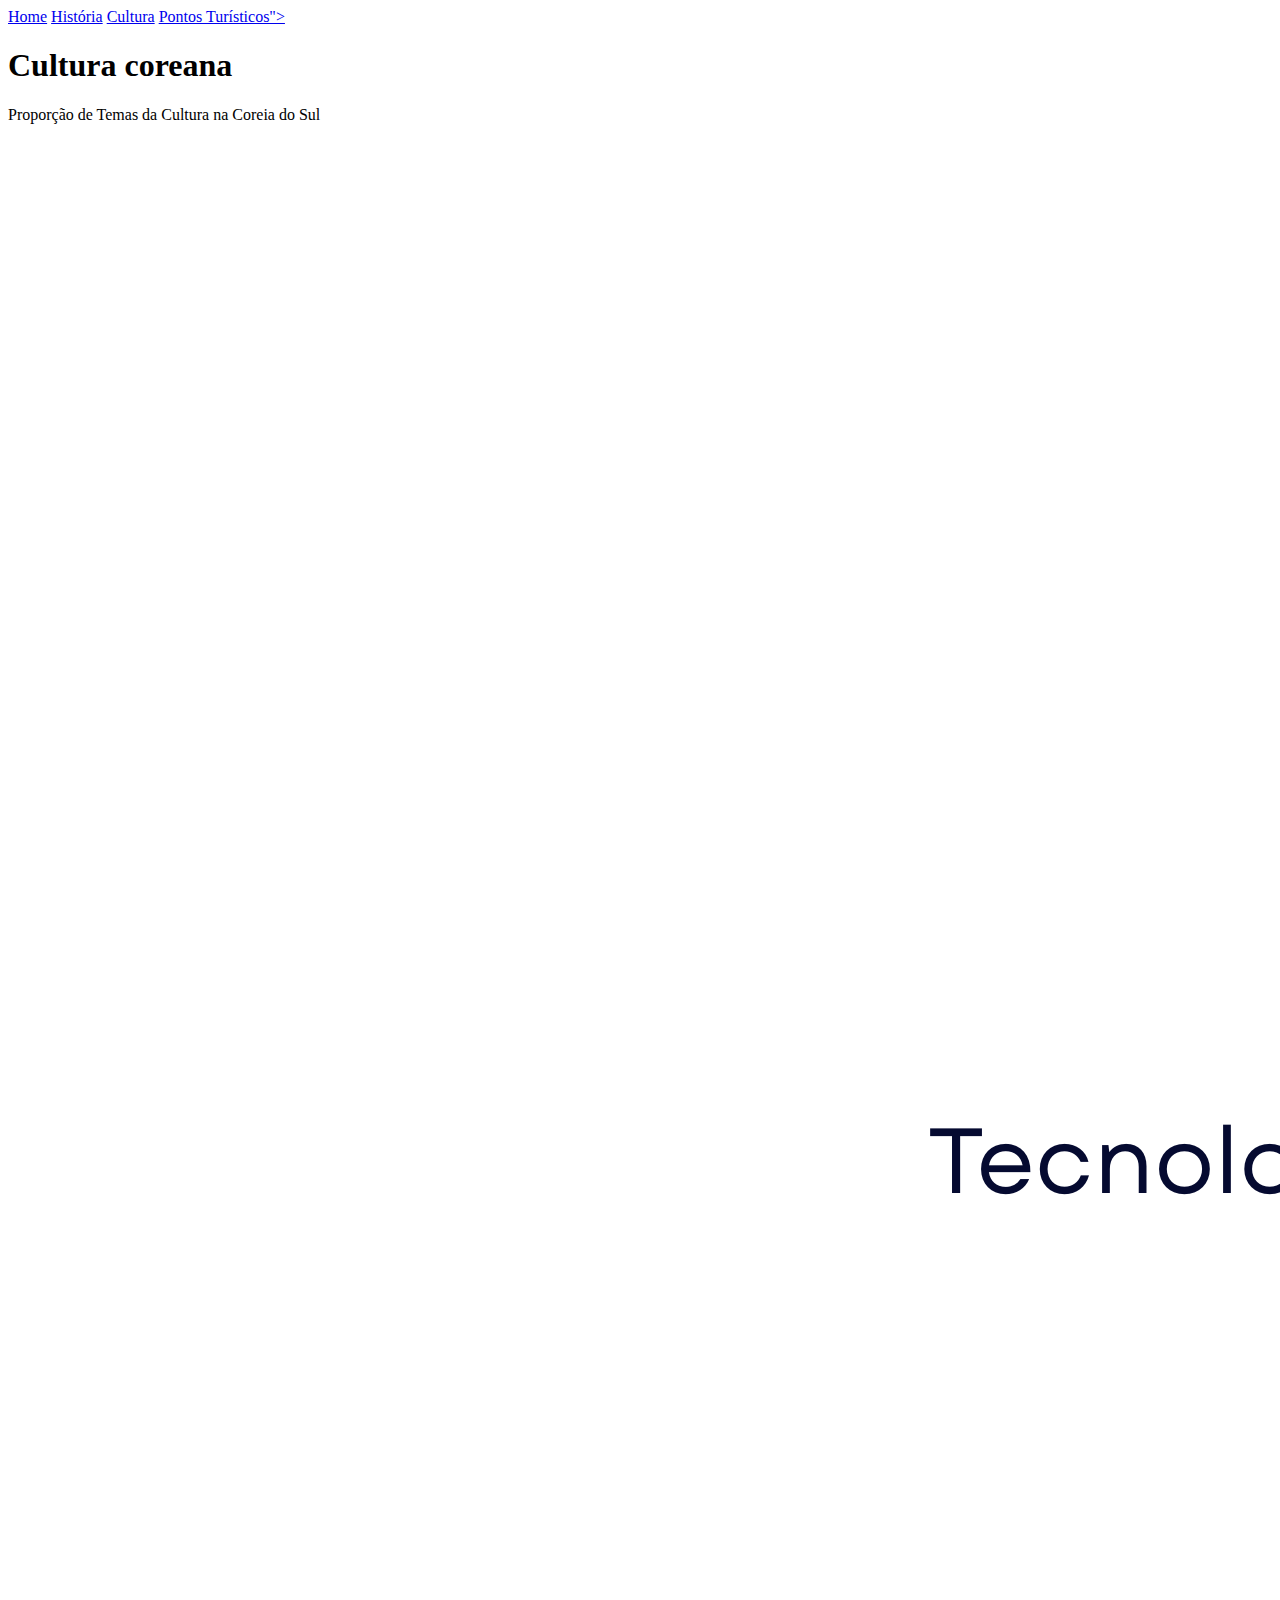
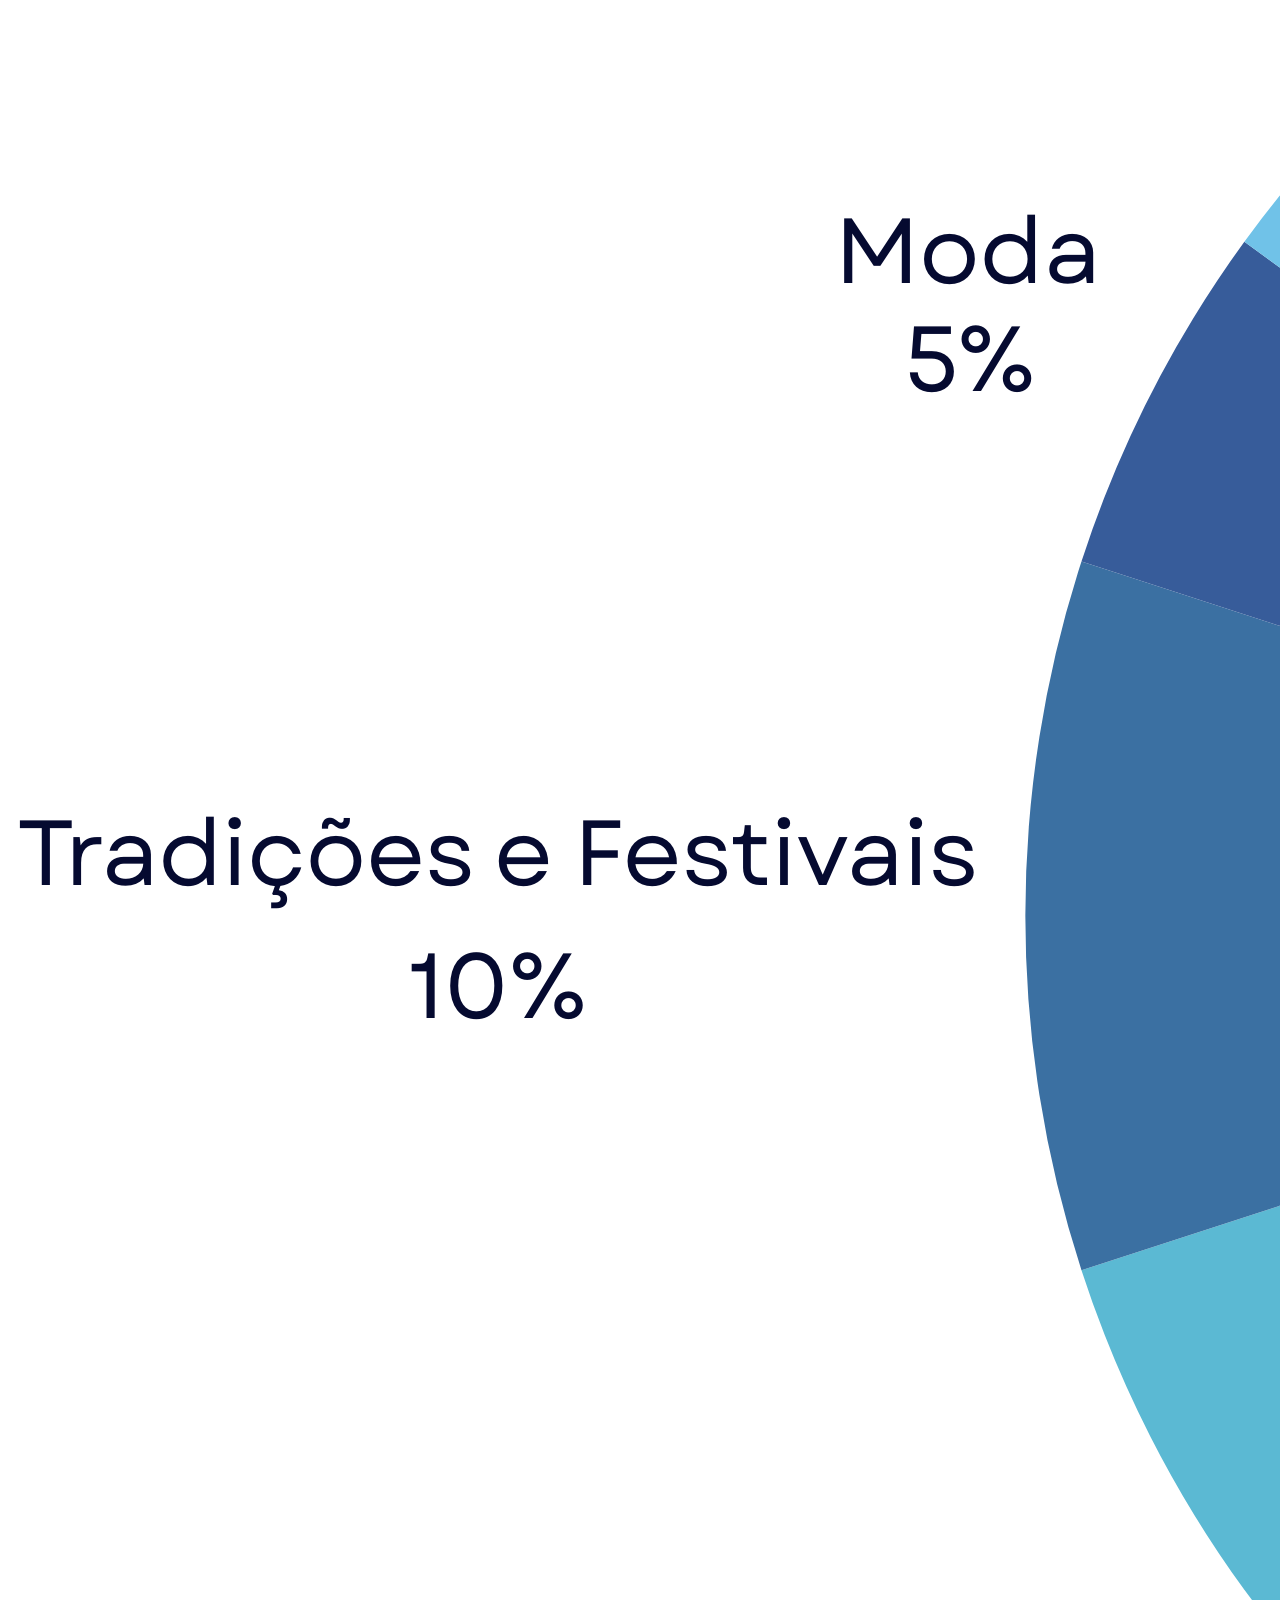
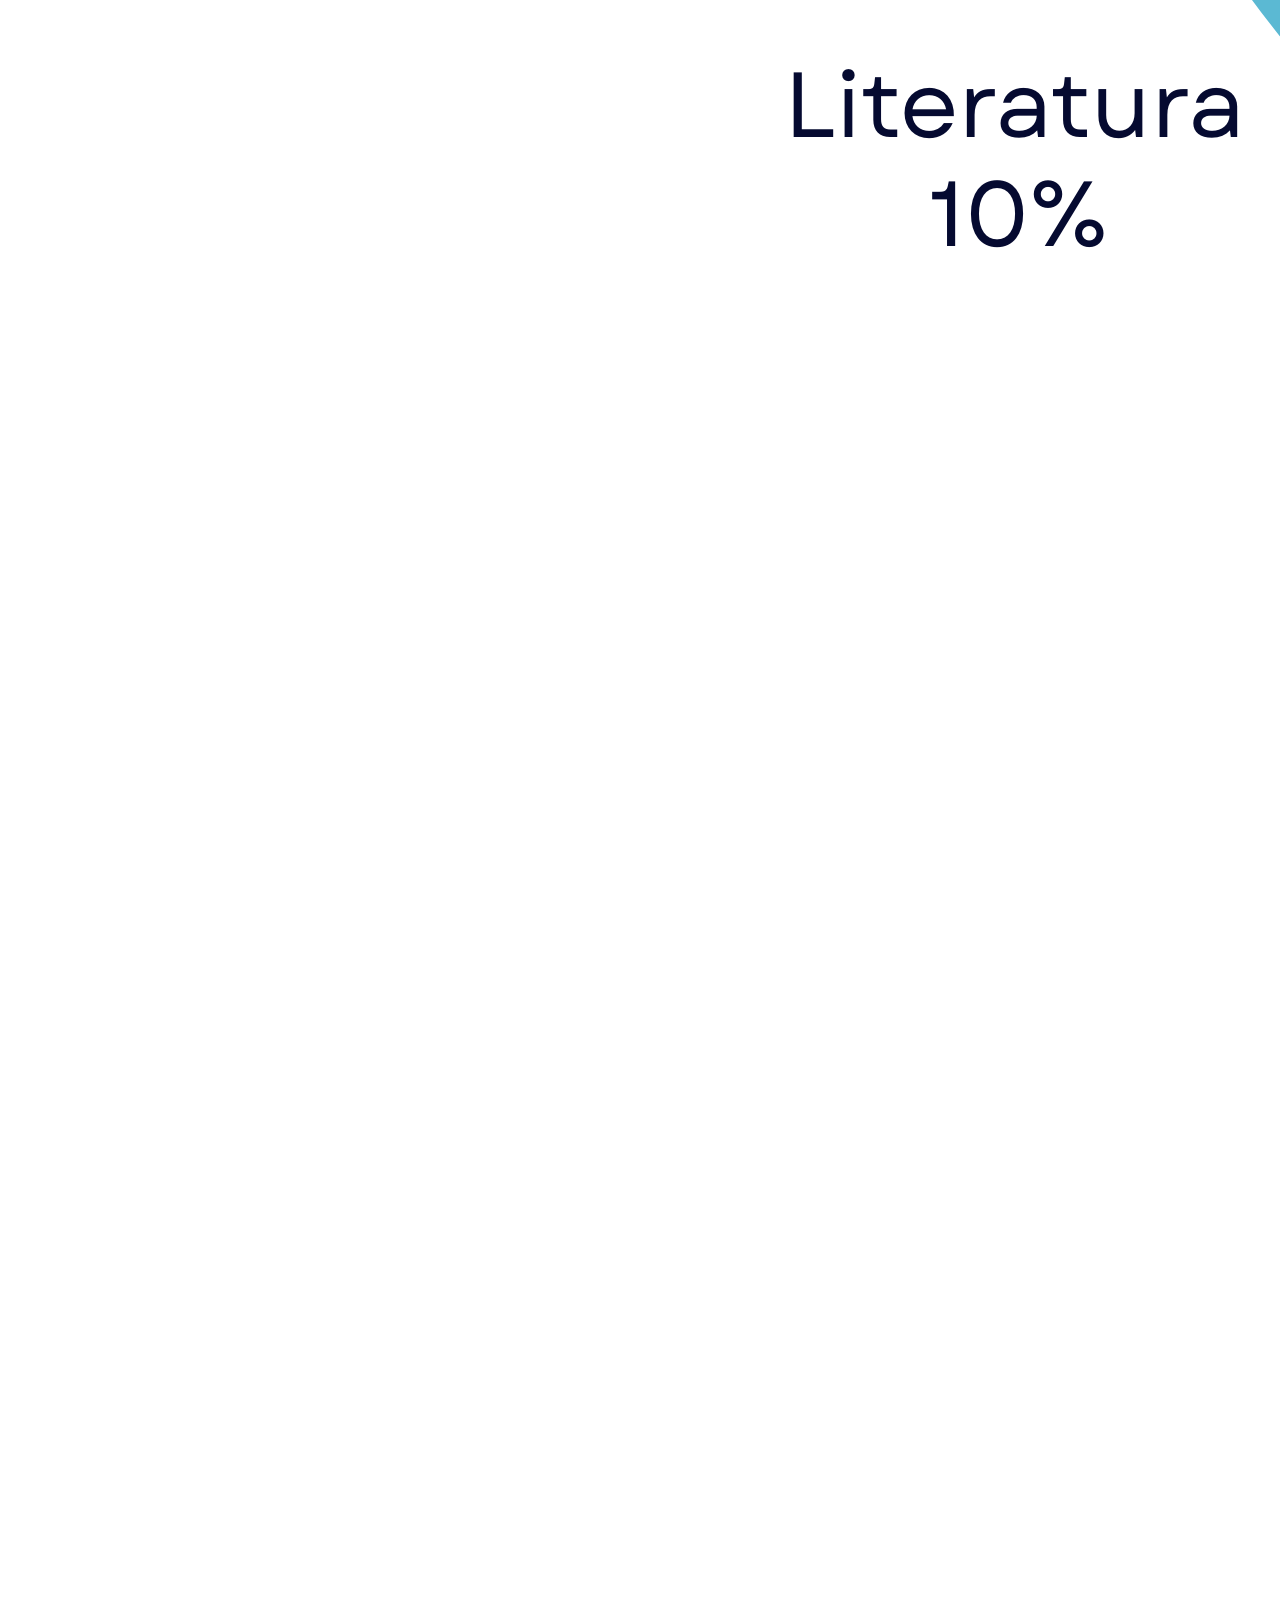
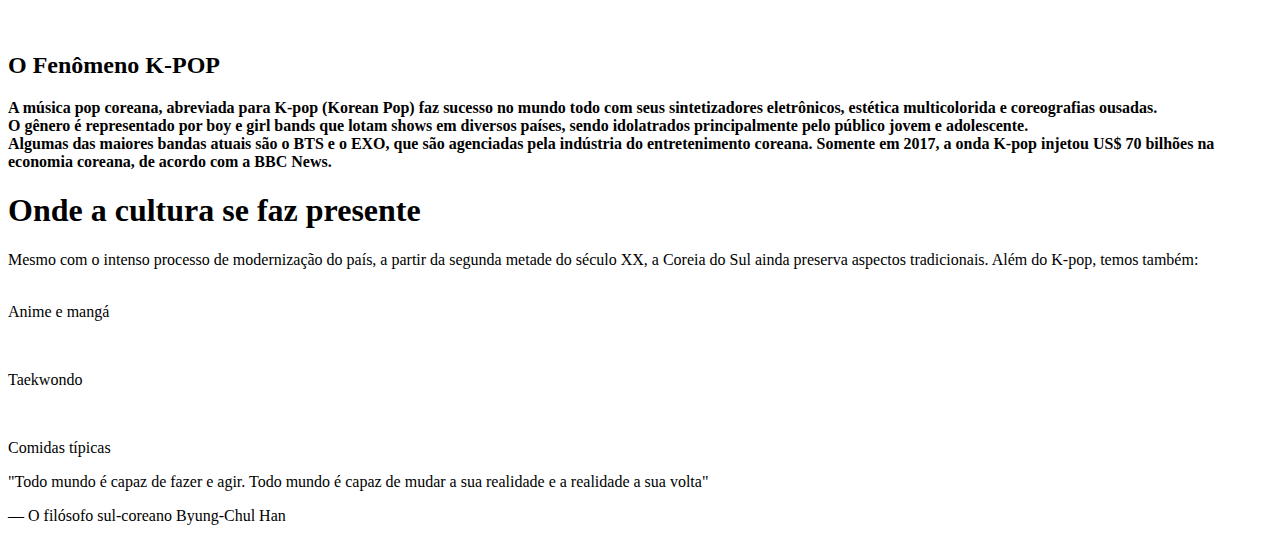
==== pages/cultura.html @ 7720d9f4 "termino da 3 pag de vdd" ====
<!DOCTYPE html>
<html lang="pt-br">
<head>
    <meta charset="UTF-8">
    <meta name="viewport" content="width=device-width, initial-scale=1.0">
    <title>Cultura</title>
</head>
<body>
    <header>
        <div class="menu">
            
            <a href="../index.html">Home</a>
            <a href="./pages/historia.html">História</a>
            <a href="./pages/cultura.html">Cultura</a>
            <a href="./pages/pt.html">Pontos Turísticos"></a>
        </div>
    </header>
        <div class="p3">
            <h1>Cultura coreana</h1>
        </div>
        <div class="p3.2">
            <div class="texto">
                <p>Proporção de Temas da Cultura na Coreia do Sul</p>
            </div>
            <img src="../imgs/grafico.png" alt="grafico">
        </div>
        <div class="3">
            <h2>O Fenômeno K-POP</h2>
            <div>
            <div class="t1">
                <strong>A música pop coreana, abreviada para K-pop (Korean Pop) faz sucesso no mundo todo com seus sintetizadores eletrônicos, estética multicolorida e coreografias ousadas.</strong>
            </div>
            <div class="t2">
            <strong>O gênero é representado por boy e girl bands que lotam shows em diversos países, sendo idolatrados principalmente pelo público jovem e adolescente.</strong>
             </div>
             <div class="t3">
                <strong>Algumas das maiores bandas atuais são o BTS e o EXO, que são agenciadas pela indústria do entretenimento coreana. Somente em 2017, a onda K-pop injetou US$ 70 bilhões na economia coreana, de acordo com a BBC News.</strong>
             </div>
            </div>
            <div class="p3 3">
                <div class="h1">
                    <h1>Onde a cultura se faz presente</h1>
                    Mesmo com o intenso processo de modernização do país, a partir da segunda metade do século XX, a Coreia do Sul ainda preserva aspectos tradicionais. Além do K-pop, temos também:
                </div>
                <div class="imgs">
                    <div class="img1">
                        <img src="../imgs/im1-p3.png" alt="">
                        <p>Anime e mangá</p>
                    </div>
                    <div class="img2">
                        <img src="../imgs/img2-p3.png" alt="">
                        <p>Taekwondo</p>
                    </div>
                    <div class="img3">
                        <img src="../imgs/img3-pt3.png" alt="">
                        <p>Comidas típicas</p>
                    </div>
                </div>
                <div>
                <p>"Todo mundo é capaz de fazer e agir. Todo mundo é capaz de mudar a sua realidade e a realidade a sua volta"</p>
                <span>— O filósofo sul-coreano Byung-Chul Han</span>
                </div>
            </div>
        </div>
</body>
</html>
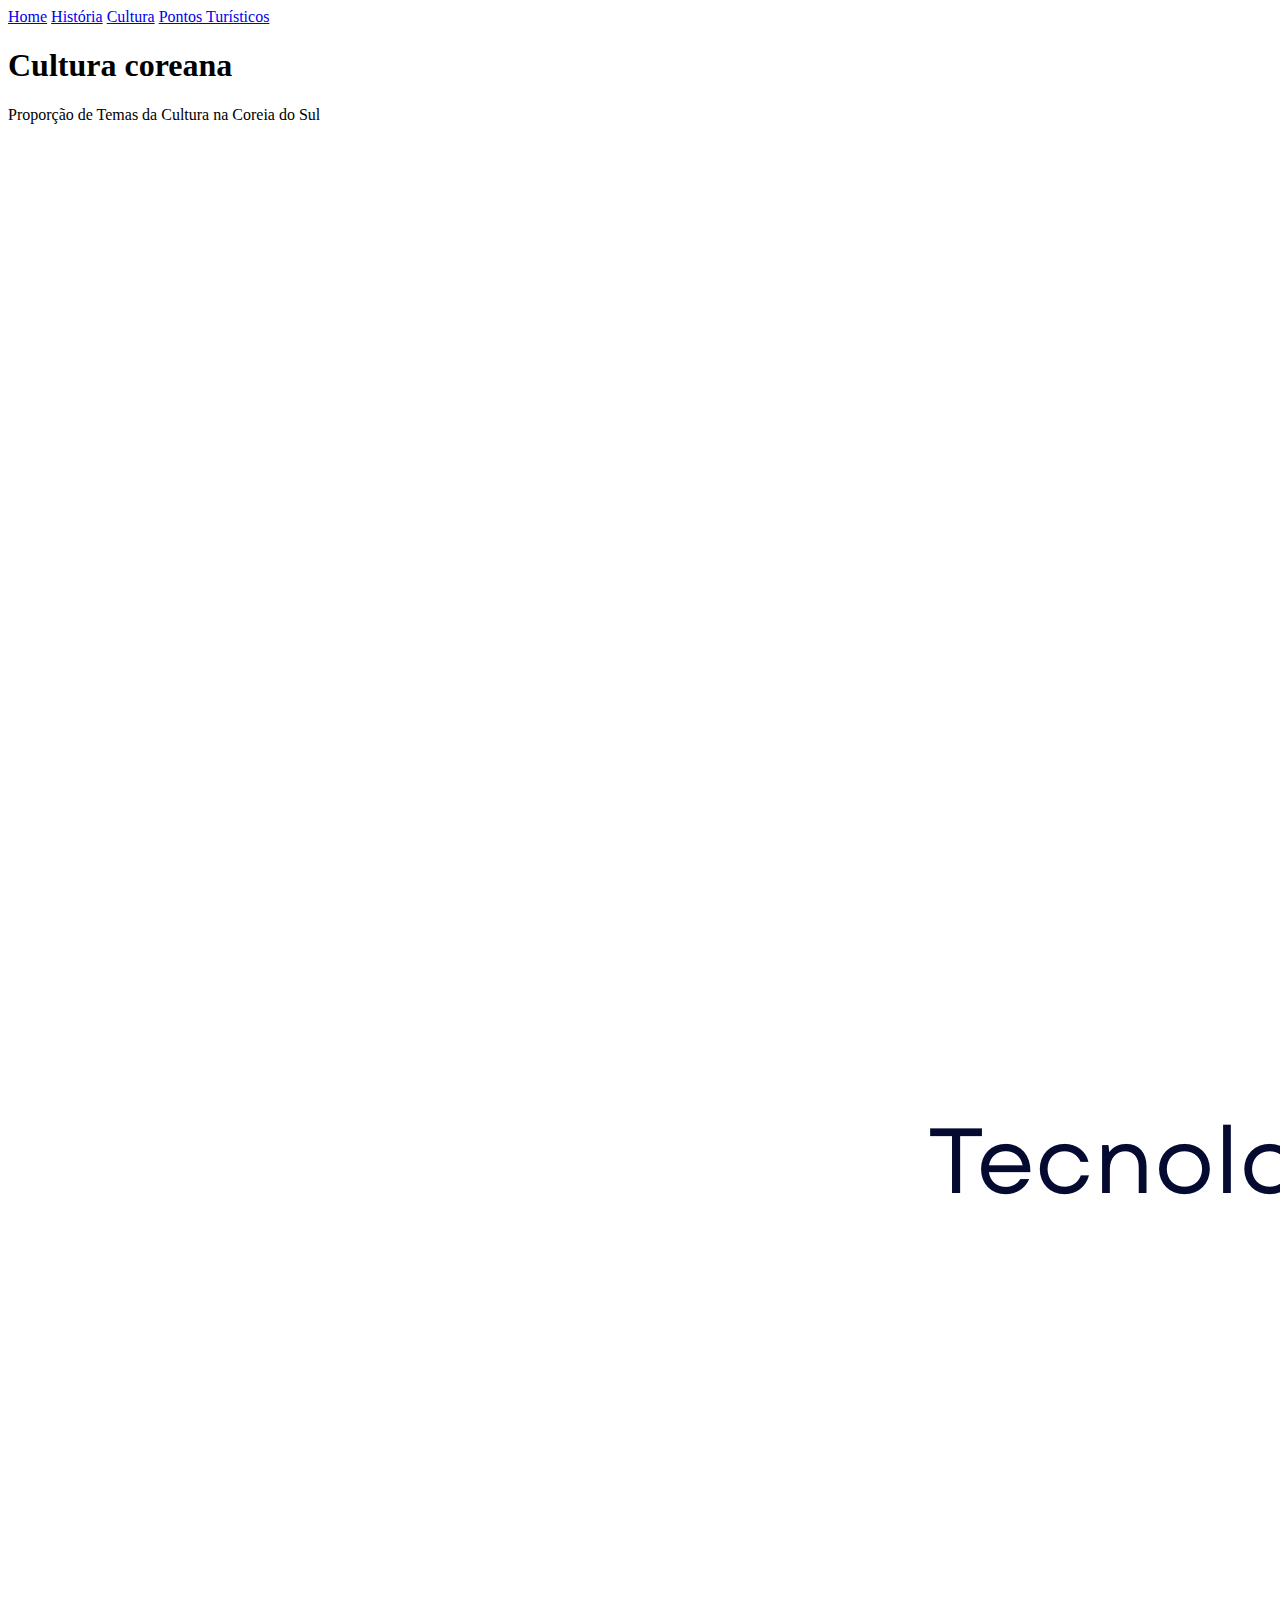
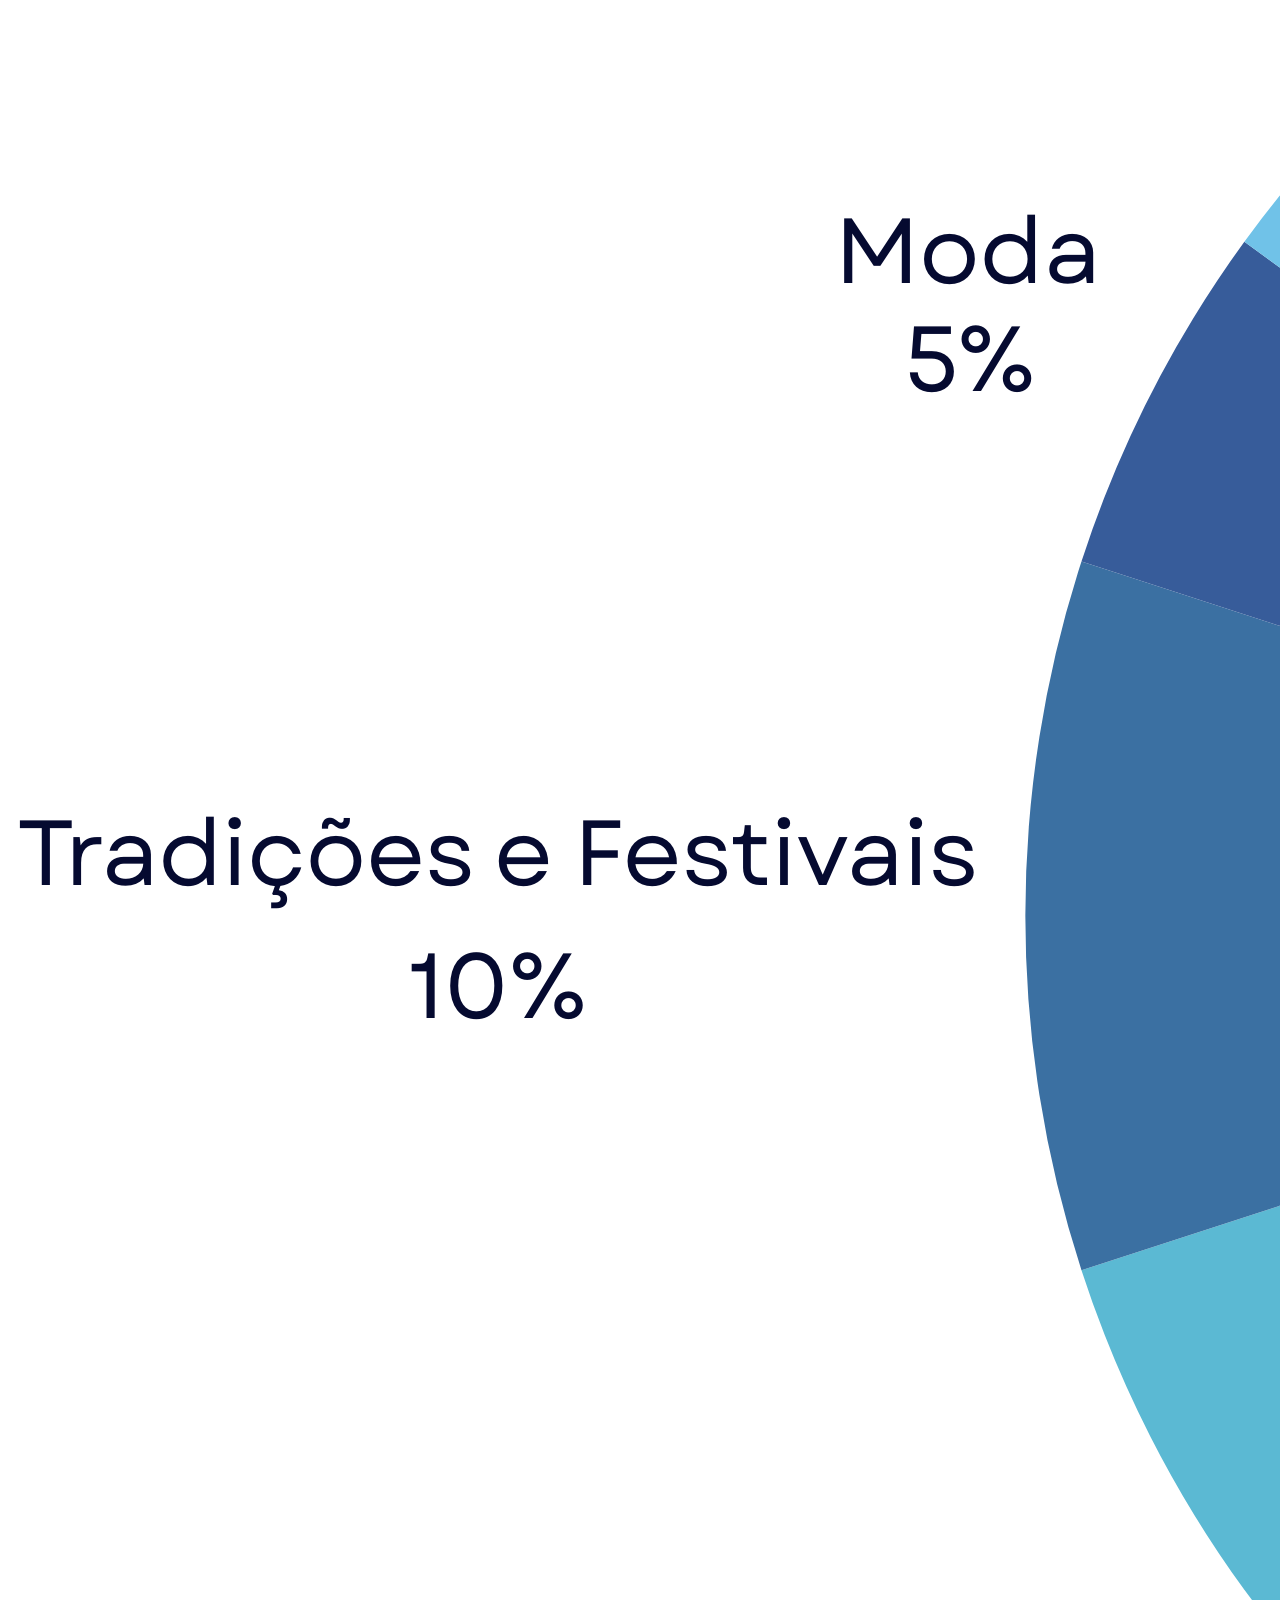
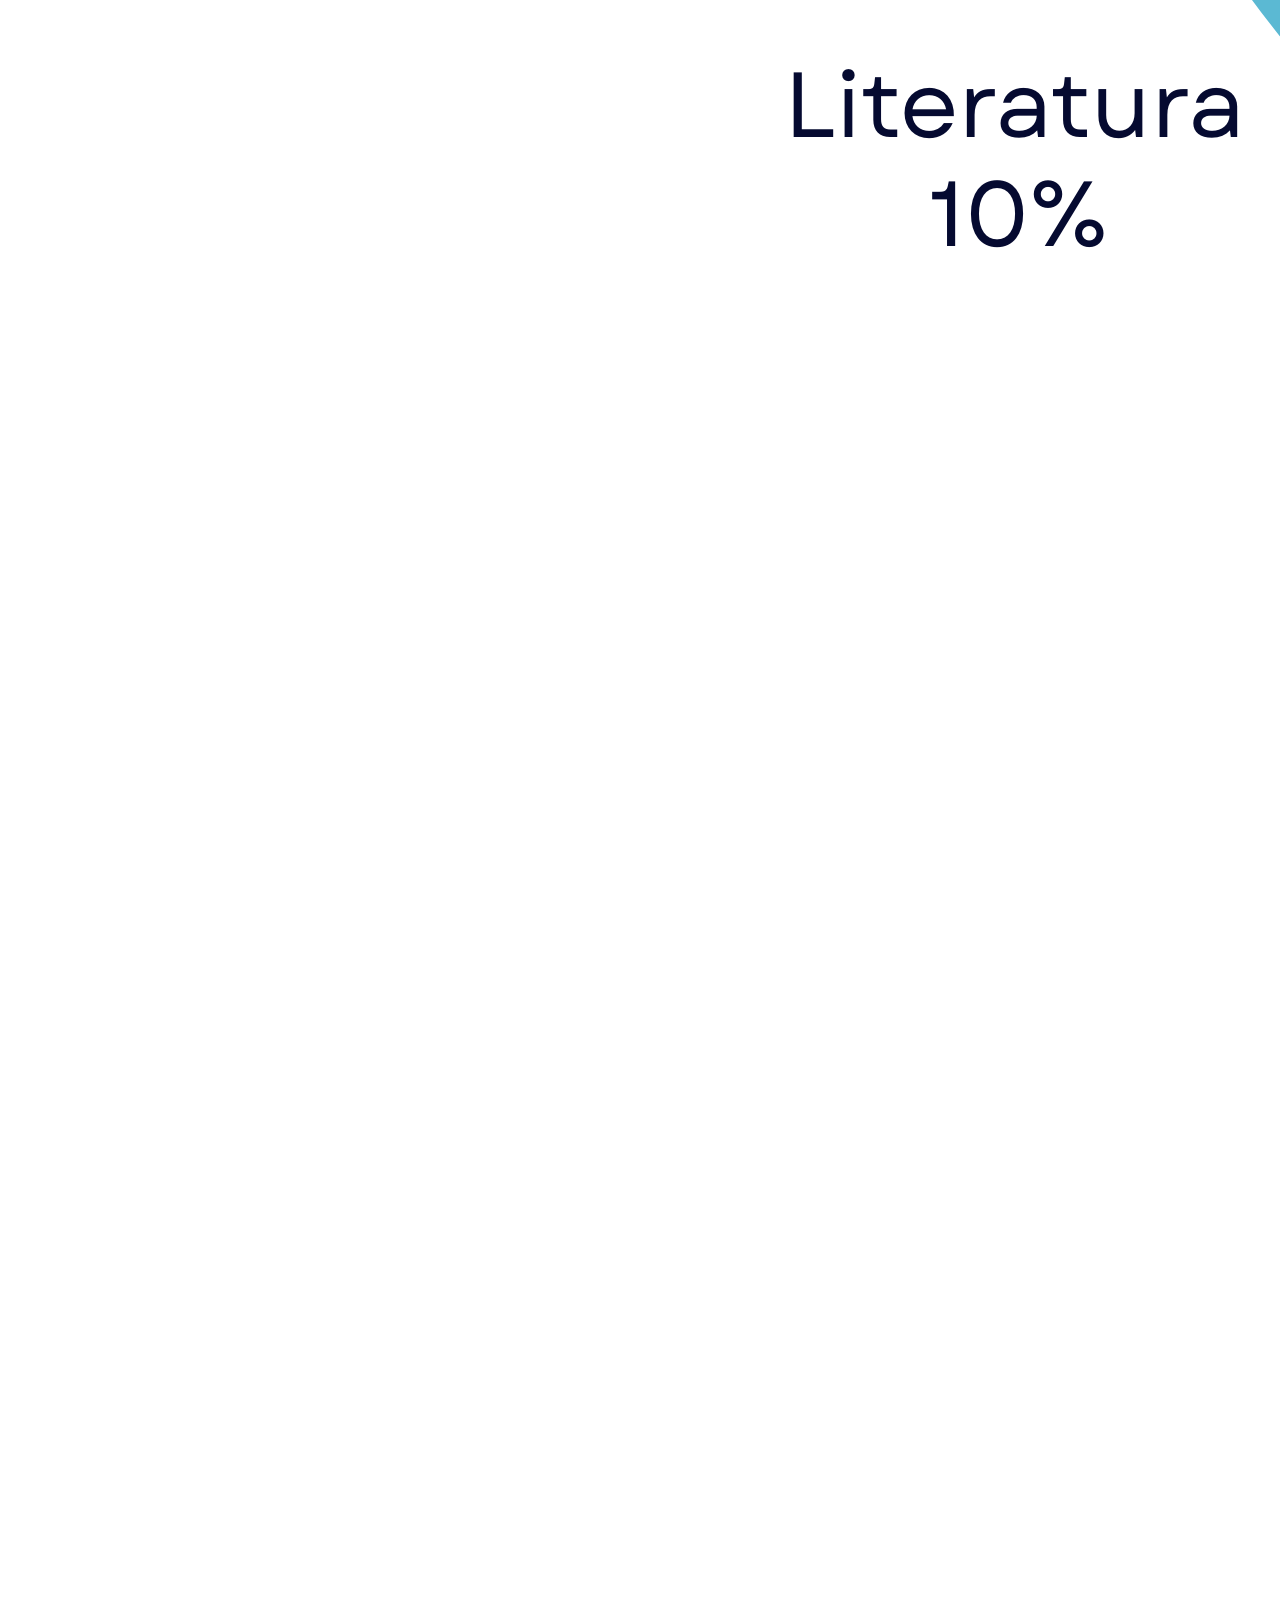
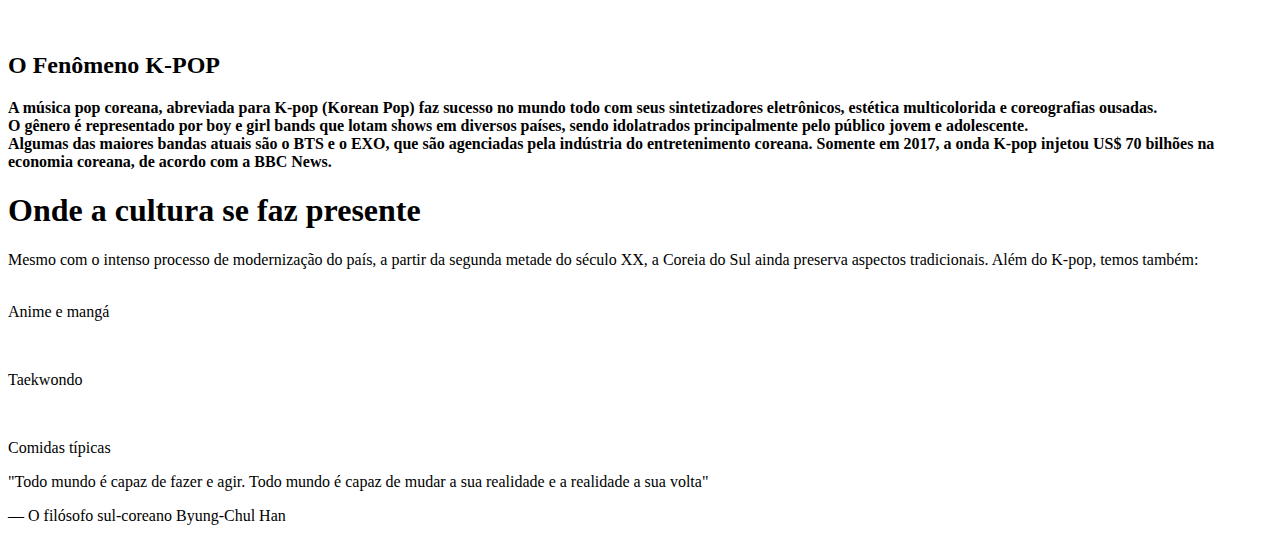
==== commit b40f5dea: "terminei o html" ====
--- a/pages/cultura.html
+++ b/pages/cultura.html
@@ -8,11 +8,10 @@
 <body>
     <header>
         <div class="menu">
-            
             <a href="../index.html">Home</a>
-            <a href="./pages/historia.html">História</a>
-            <a href="./pages/cultura.html">Cultura</a>
-            <a href="./pages/pt.html">Pontos Turísticos"></a>
+            <a href="./historia.html">História</a>
+            <a href="./cultura.html">Cultura</a>
+            <a href="./pt.html">Pontos Turísticos</a>
         </div>
     </header>
         <div class="p3">
@@ -24,7 +23,7 @@
             </div>
             <img src="../imgs/grafico.png" alt="grafico">
         </div>
-        <div class="3">
+        <div class="p3">
             <h2>O Fenômeno K-POP</h2>
             <div>
             <div class="t1">
@@ -37,7 +36,7 @@
                 <strong>Algumas das maiores bandas atuais são o BTS e o EXO, que são agenciadas pela indústria do entretenimento coreana. Somente em 2017, a onda K-pop injetou US$ 70 bilhões na economia coreana, de acordo com a BBC News.</strong>
              </div>
             </div>
-            <div class="p3 3">
+            <div class="p3.4">
                 <div class="h1">
                     <h1>Onde a cultura se faz presente</h1>
                     Mesmo com o intenso processo de modernização do país, a partir da segunda metade do século XX, a Coreia do Sul ainda preserva aspectos tradicionais. Além do K-pop, temos também:
@@ -56,7 +55,7 @@
                         <p>Comidas típicas</p>
                     </div>
                 </div>
-                <div>
+                <div class="p3.5">
                 <p>"Todo mundo é capaz de fazer e agir. Todo mundo é capaz de mudar a sua realidade e a realidade a sua volta"</p>
                 <span>— O filósofo sul-coreano Byung-Chul Han</span>
                 </div>
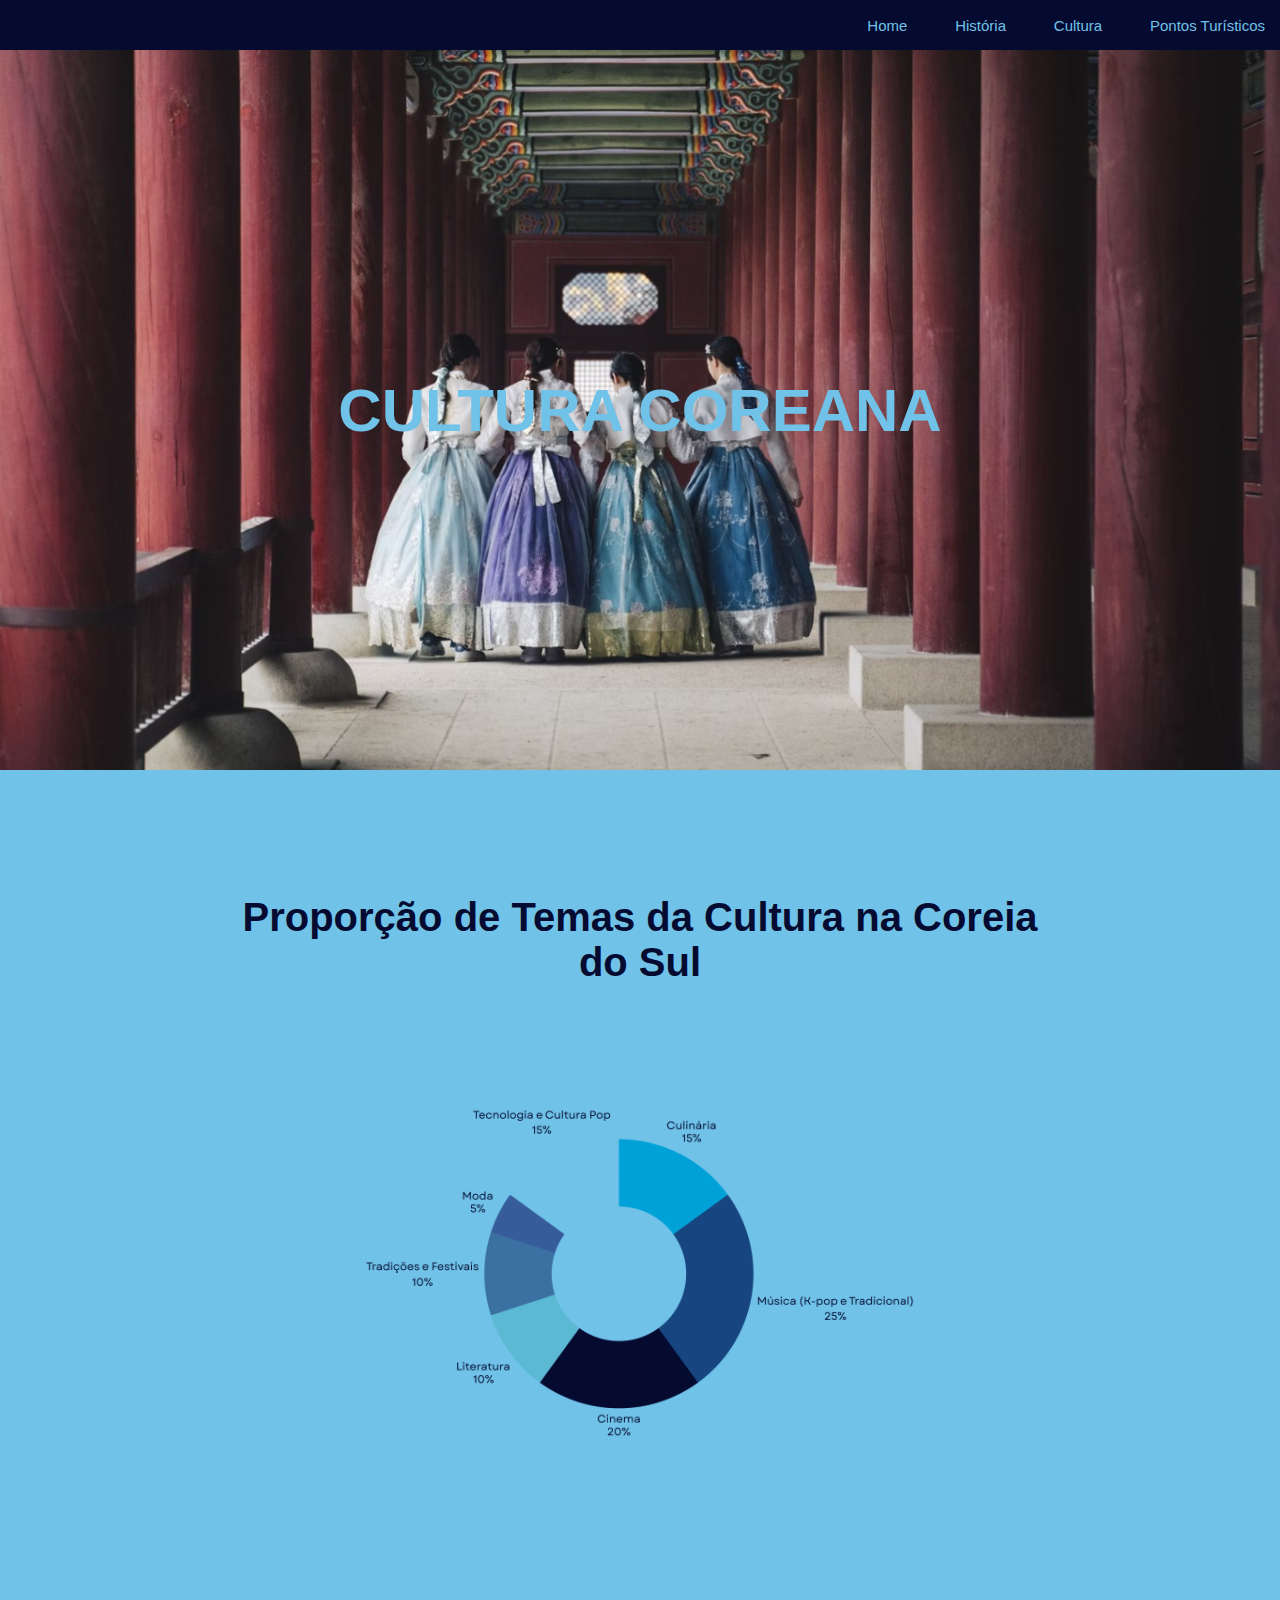
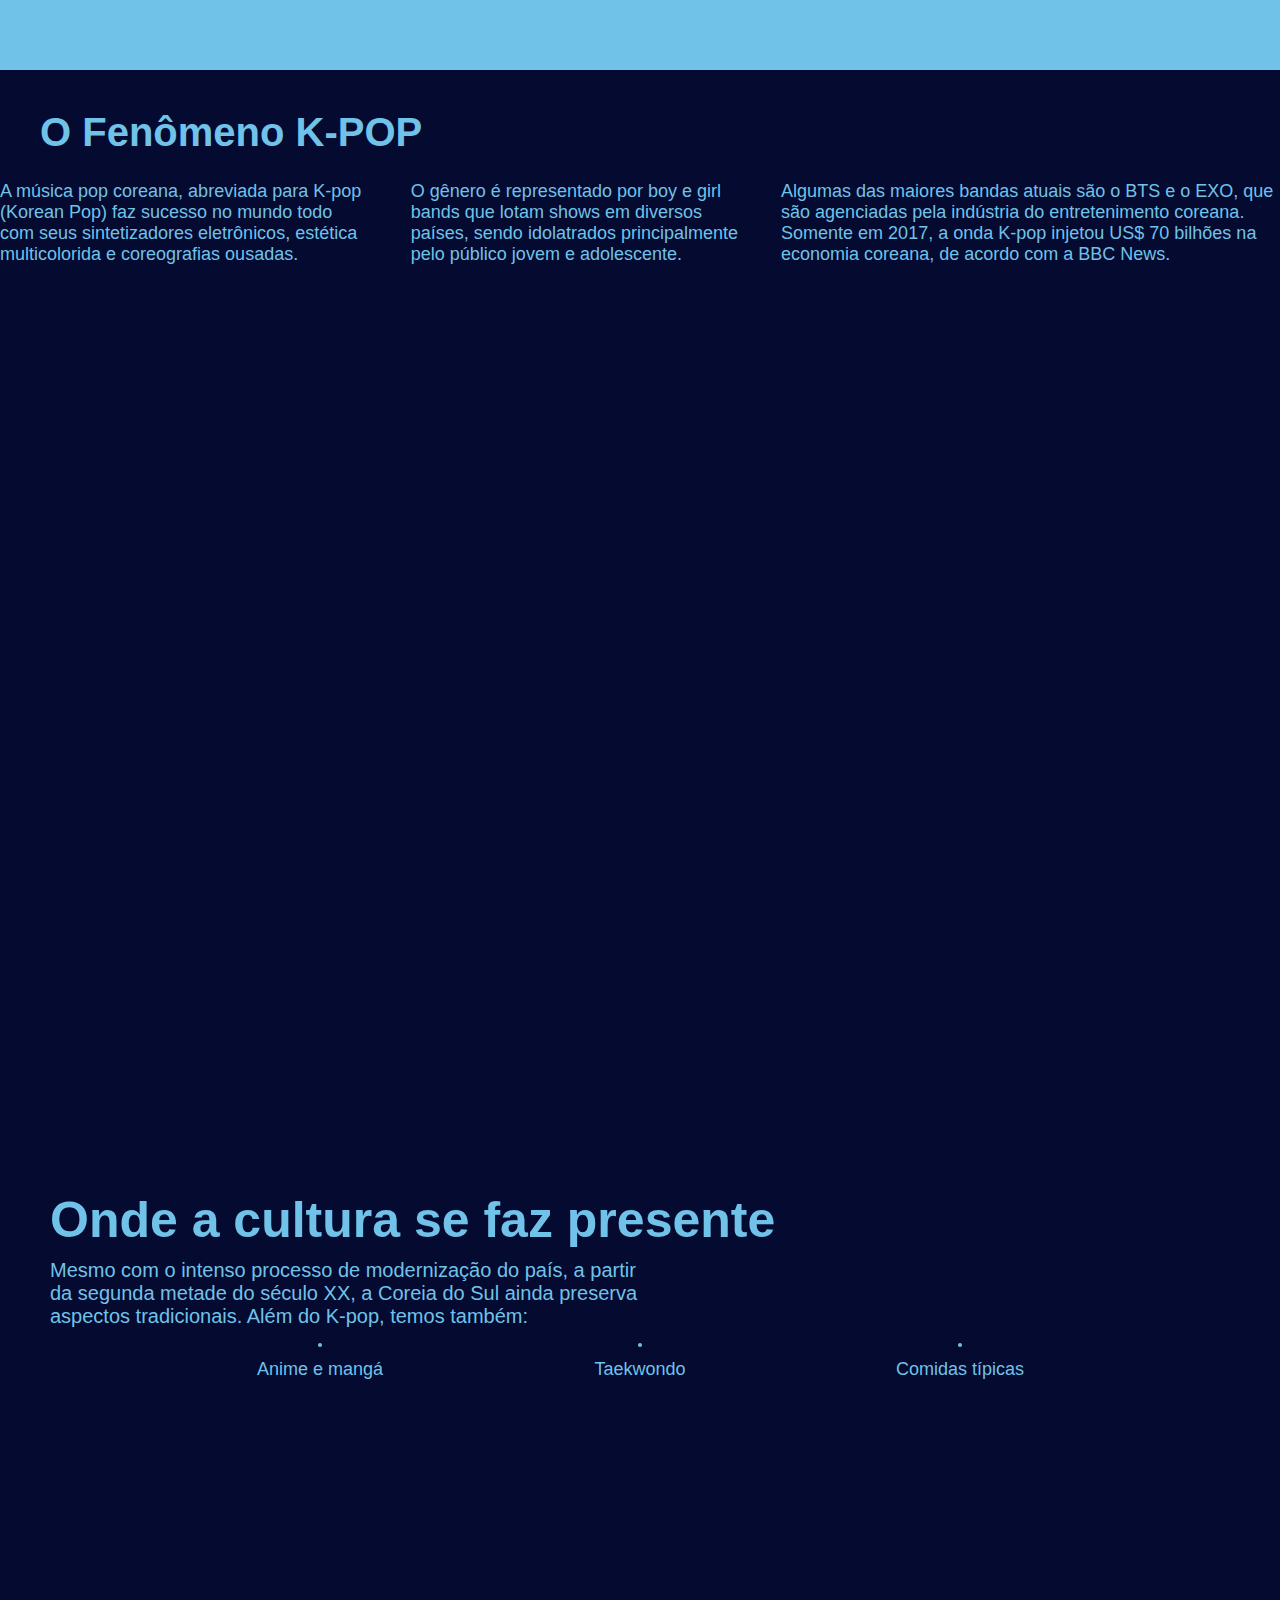
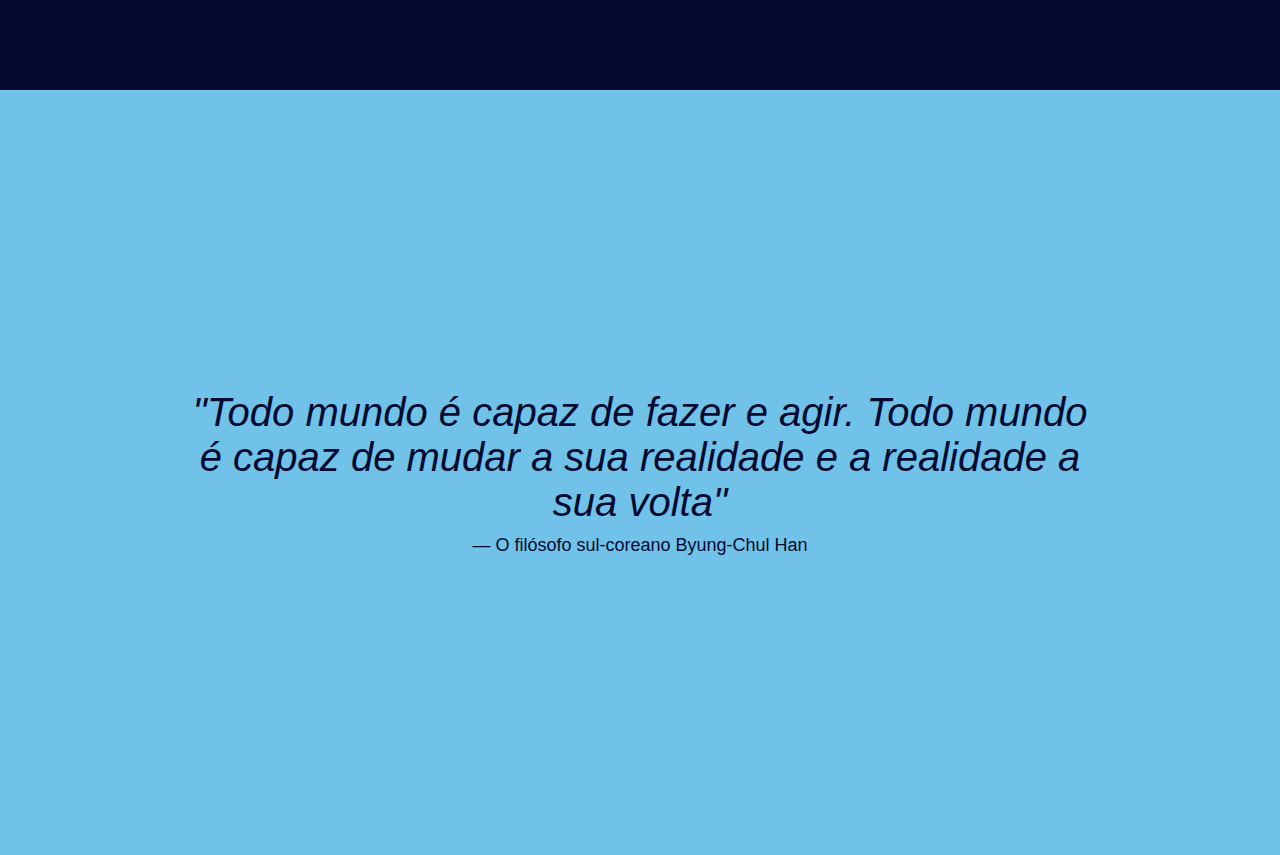
==== commit 66d46e26: "asd" ====
--- a/pages/cultura.html
+++ b/pages/cultura.html
@@ -3,6 +3,7 @@
 <head>
     <meta charset="UTF-8">
     <meta name="viewport" content="width=device-width, initial-scale=1.0">
+    <link rel="stylesheet" href="../cultura.css">
     <title>Cultura</title>
 </head>
 <body>
@@ -17,29 +18,37 @@
         <div class="p3">
             <h1>Cultura coreana</h1>
         </div>
-        <div class="p3.2">
+        <div class="p3-2">
             <div class="texto">
                 <p>Proporção de Temas da Cultura na Coreia do Sul</p>
             </div>
             <img src="../imgs/grafico.png" alt="grafico">
         </div>
-        <div class="p3">
+        <div class="p3-3">
             <h2>O Fenômeno K-POP</h2>
-            <div>
+
+            <div .img>
+                <img src="../imgs/img2-p3-3.png" alt="">
+            </div>
+
+            <div class="cj1">
+
             <div class="t1">
-                <strong>A música pop coreana, abreviada para K-pop (Korean Pop) faz sucesso no mundo todo com seus sintetizadores eletrônicos, estética multicolorida e coreografias ousadas.</strong>
+                <p>A música pop coreana, abreviada para K-pop (Korean Pop) faz sucesso no mundo todo com seus sintetizadores eletrônicos, estética multicolorida e coreografias ousadas.</p>
             </div>
             <div class="t2">
-            <strong>O gênero é representado por boy e girl bands que lotam shows em diversos países, sendo idolatrados principalmente pelo público jovem e adolescente.</strong>
+            <p>O gênero é representado por boy e girl bands que lotam shows em diversos países, sendo idolatrados principalmente pelo público jovem e adolescente.</p>
              </div>
              <div class="t3">
-                <strong>Algumas das maiores bandas atuais são o BTS e o EXO, que são agenciadas pela indústria do entretenimento coreana. Somente em 2017, a onda K-pop injetou US$ 70 bilhões na economia coreana, de acordo com a BBC News.</strong>
+                <p>Algumas das maiores bandas atuais são o BTS e o EXO, que são agenciadas pela indústria do entretenimento coreana. Somente em 2017, a onda K-pop injetou US$ 70 bilhões na economia coreana, de acordo com a BBC News.</p>
              </div>
             </div>
-            <div class="p3.4">
+           
+            </div>
+            <div class="p3-4">
                 <div class="h1">
                     <h1>Onde a cultura se faz presente</h1>
-                    Mesmo com o intenso processo de modernização do país, a partir da segunda metade do século XX, a Coreia do Sul ainda preserva aspectos tradicionais. Além do K-pop, temos também:
+                   <p>Mesmo com o intenso processo de modernização do país, a partir da segunda metade do século XX, a Coreia do Sul ainda preserva aspectos tradicionais. Além do K-pop, temos também:</p>
                 </div>
                 <div class="imgs">
                     <div class="img1">
@@ -55,11 +64,10 @@
                         <p>Comidas típicas</p>
                     </div>
                 </div>
-                <div class="p3.5">
+            </div>
+                <div class="p3-5">
                 <p>"Todo mundo é capaz de fazer e agir. Todo mundo é capaz de mudar a sua realidade e a realidade a sua volta"</p>
                 <span>— O filósofo sul-coreano Byung-Chul Han</span>
                 </div>
-            </div>
-        </div>
 </body>
 </html>--- a/cultura.css
+++ b/cultura.css
@@ -0,0 +1,220 @@
+@font-face {
+    font-family: 'Garet'; /* Nome personalizado da fonte */
+    src: url('fonts/garet.woff2') format('woff2'),
+         url('fonts/garet.woff') format('woff'),
+         url('fonts/garet.ttf') format('truetype'); /* Formatos da fonte */
+    font-weight: normal;
+    font-style: normal;
+}
+
+* {
+    margin: 0;
+    padding: 0;
+    box-sizing: border-box;
+    font-family: 'Garet', sans-serif;
+}
+
+:root {
+    --a-escuro: #050A30;
+    --a-claro: #70C2E8;
+    font-size: 62.5%; /* 1rem = 10px */
+}
+
+body {
+    background-color: var(--a-escuro);
+}
+
+/* Header */
+header {
+    display: flex;
+    justify-content: flex-end;
+    align-items: center;
+    height: 50px;
+    background-color: var(--a-escuro);
+}
+
+header a {
+    text-decoration: none;
+    color: var(--a-claro);
+    font-size: 1.5rem;
+    padding-left: 1.5rem;
+    margin: 1.5rem;
+}
+
+header a:hover {
+    color: #58b3ff;
+    transition: color 0.3s ease;
+}
+
+
+.p3 {
+    background-image: url('./imgs/img3-p1.3.jpeg');
+    background-size: cover;
+    background-repeat: no-repeat;
+    height: 80vh;
+    display: flex;
+    align-items: center;
+    justify-content: center;
+    color: var(--a-claro);
+}
+
+.p3 h1 {
+    font-size: 6rem;
+    text-transform: uppercase;
+}
+
+/* Seção de Gráfico e Texto */
+.p3-2 {
+    display: flex;
+    flex-direction: column;
+    align-items: center;
+    justify-content: center;
+    background-color: var(--a-claro);
+    padding: 4rem 2rem;
+    text-align: center;
+    height: 100vh;
+}
+
+.p3-2 p {
+    font-weight: 600;
+    font-size: 4rem;
+    width: 80rem;
+    color: var(--a-escuro);
+    margin-bottom: 1rem;
+}
+
+.p3-2 img {  
+
+    height: 55rem;
+}
+
+/* Seção do K-pop */
+.p3-3{
+
+    justify-content: center;
+    align-items: center;
+    height: 90vh;
+}
+
+.p3-3 .cj1{
+    display: flex;
+    gap: 4rem;
+    justify-content: center;
+    align-items: center;
+    
+
+}
+.p3-3 h2 {
+    padding-left: 4rem;
+    padding-top: 4rem;
+    font-size: 4rem;
+    color: var(--a-claro);
+    text-align: start;
+    
+}
+
+.p3-3 .t1, .p3-3 .t2, .p3-3 .t3 {
+    display: flex;
+    font-size: 1.8rem;
+    color: var(--a-claro);
+    margin: 1.5rem auto;
+
+}
+.p3-3 .img{
+    display: flex;
+    justify-content: center;
+    align-items: center;
+
+
+}
+.p3-3 img{
+    justify-content: center;
+    align-items: center;
+    height: 40rem;
+}
+
+/* "Onde a Cultura se Faz Presente" */
+.p3-4 {
+    display: flex;
+    flex-direction: column;
+    align-items: center;
+    padding: 3rem 2rem;
+    color: var(--a-claro);
+    justify-content: center;
+    align-items: center;
+    text-align: center;
+    background-color: var(--a-escuro);
+    height: 90vh;
+}
+
+.p3-4 .h1 p {
+    justify-content: center;
+    align-items: start;
+    text-align: start;
+    font-size: 2rem;
+    margin-bottom: 1rem;
+    padding-left: 3rem;
+    padding-right: 60rem;
+}
+
+.p3-4 h1 {
+    justify-content: start;
+    padding-left: 3rem;
+    align-items: start;
+    text-align: start;
+    font-size: 5rem;
+    margin-bottom: 1rem;
+}
+
+.p3-4 .imgs {
+    display: flex;
+    justify-content: center;
+    align-items: center;
+    text-align: center;
+    gap: 2rem;
+}
+
+.p3-4 .imgs .img1, .p3-4 .imgs .img2, .p3-4 .imgs .img3 {
+    text-align: center;
+    width: 30rem;
+}
+
+.p3-4 .imgs img {
+    width: 100%;
+    height: auto;
+    border: 2px solid var(--a-claro);
+    border-radius: 10px;
+    box-shadow: 0 4px 8px rgba(0, 0, 0, 0.1);
+}
+
+.p3-4 .imgs p {
+    font-size: 1.8rem;
+    color: var(--a-claro);
+    margin-top: 1rem;
+}
+
+/* Citação final */
+.p3-5 {
+    display: flex;
+    flex-direction: column;
+    padding: 2rem;
+    text-align: center;
+    justify-content: center;
+    align-items: center;
+    background-color: var(--a-claro);
+    text-align: center;
+    height: 85vh;
+}
+
+.p3-5 p {
+    font-size: 4rem;
+    color: var(--a-escuro);
+    font-style: italic;
+    margin-bottom: 1rem;
+    width: 90rem;
+}
+
+.p3-5 span {
+    font-size: 1.8rem;
+    color: var(--a-escuro);
+}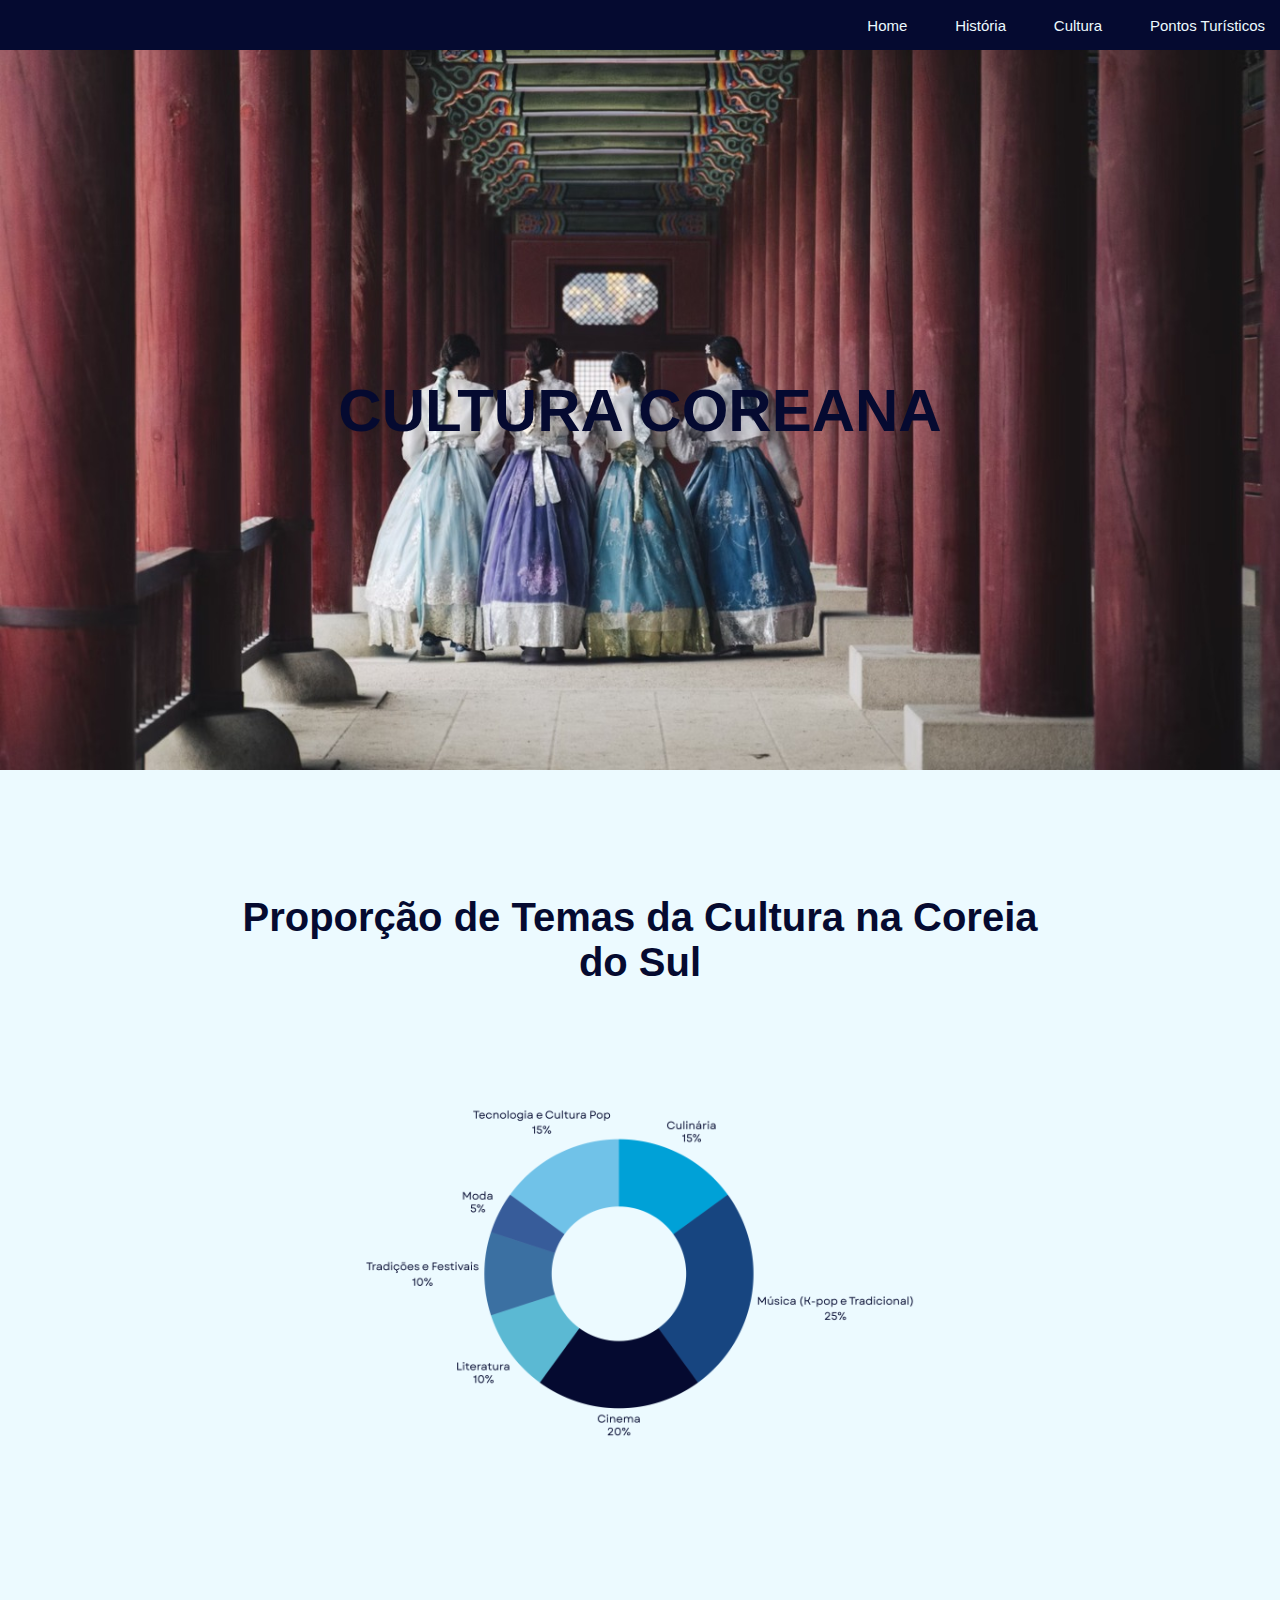
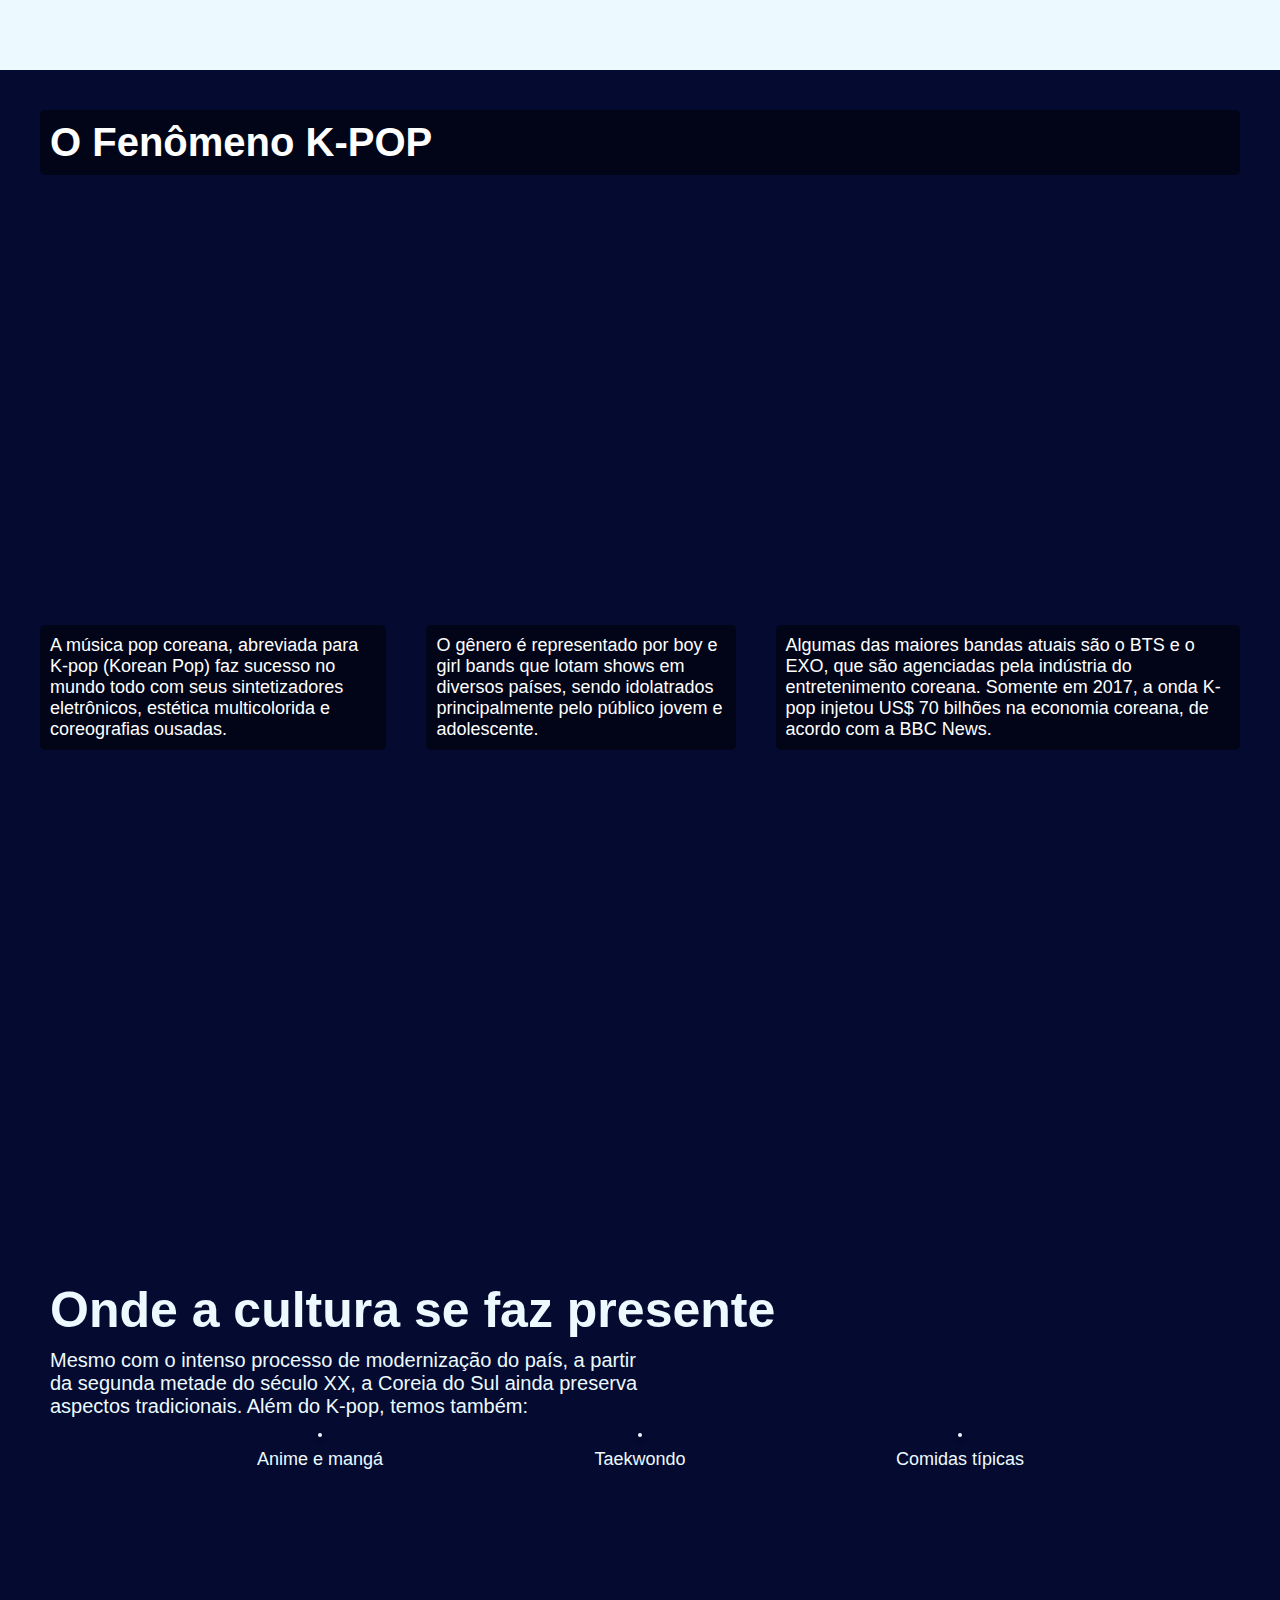
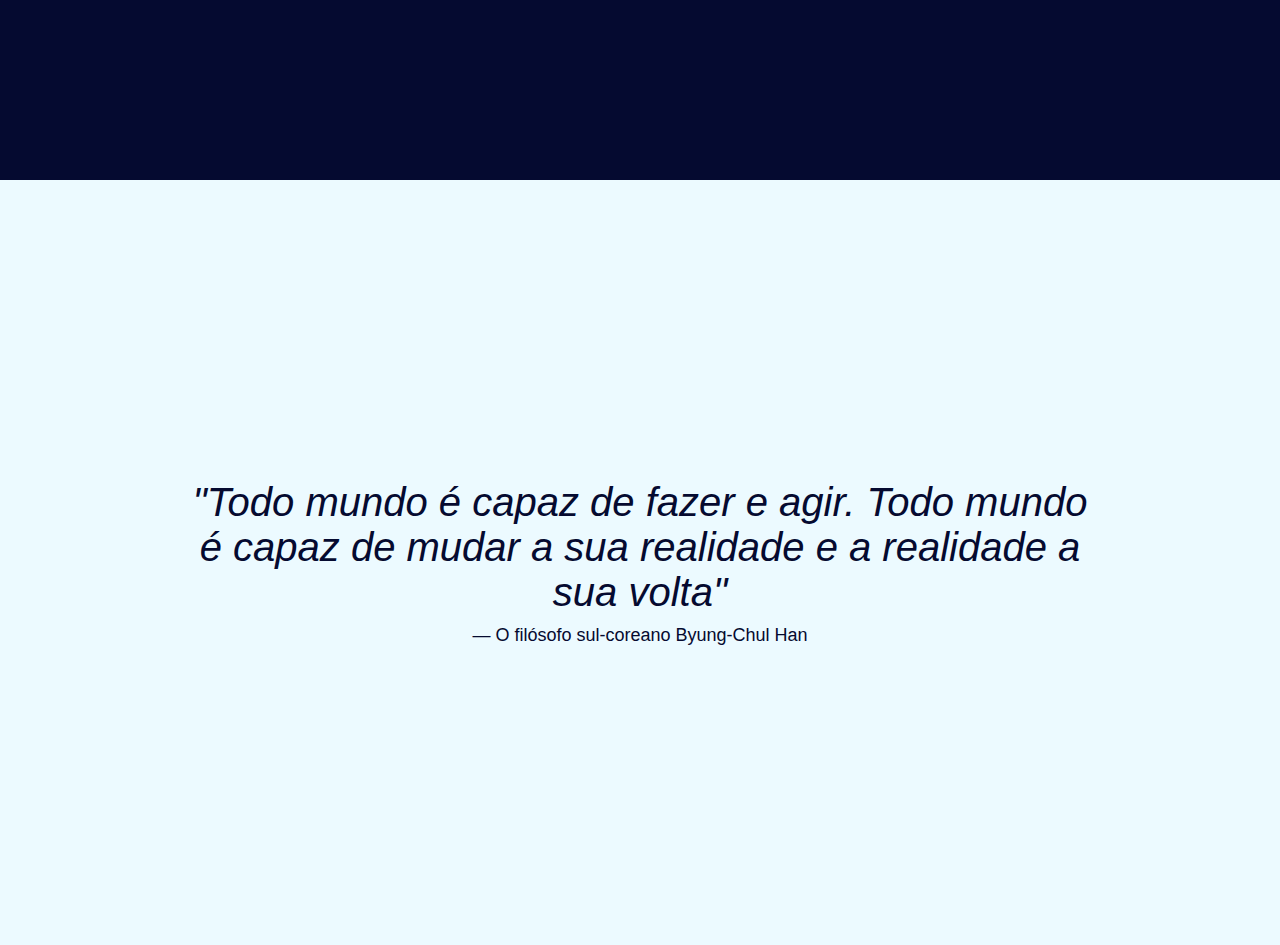
==== commit a370a86f: "asd" ====
--- a/pages/cultura.html
+++ b/pages/cultura.html
@@ -1,11 +1,13 @@
 <!DOCTYPE html>
 <html lang="pt-br">
+
 <head>
     <meta charset="UTF-8">
     <meta name="viewport" content="width=device-width, initial-scale=1.0">
     <link rel="stylesheet" href="../cultura.css">
     <title>Cultura</title>
 </head>
+
 <body>
     <header>
         <div class="menu">
@@ -15,59 +17,62 @@
             <a href="./pt.html">Pontos Turísticos</a>
         </div>
     </header>
-        <div class="p3">
-            <h1>Cultura coreana</h1>
+    <div class="p3">
+        <h1>Cultura coreana</h1>
+    </div>
+    <div class="p3-2">
+        <div class="texto">
+            <p>Proporção de Temas da Cultura na Coreia do Sul</p>
         </div>
-        <div class="p3-2">
-            <div class="texto">
-                <p>Proporção de Temas da Cultura na Coreia do Sul</p>
-            </div>
-            <img src="../imgs/grafico.png" alt="grafico">
-        </div>
-        <div class="p3-3">
-            <h2>O Fenômeno K-POP</h2>
+        <img src="../imgs/grafico.png" alt="grafico">
+    </div>
+    <div class="p3-3">
+        <h2>O Fenômeno K-POP</h2>
 
-            <div .img>
-                <img src="../imgs/img2-p3-3.png" alt="">
-            </div>
-
-            <div class="cj1">
+        <div class="cj1">
 
             <div class="t1">
-                <p>A música pop coreana, abreviada para K-pop (Korean Pop) faz sucesso no mundo todo com seus sintetizadores eletrônicos, estética multicolorida e coreografias ousadas.</p>
+                <p>A música pop coreana, abreviada para K-pop (Korean Pop) faz sucesso no mundo todo com seus
+                    sintetizadores eletrônicos, estética multicolorida e coreografias ousadas.</p>
             </div>
             <div class="t2">
-            <p>O gênero é representado por boy e girl bands que lotam shows em diversos países, sendo idolatrados principalmente pelo público jovem e adolescente.</p>
-             </div>
-             <div class="t3">
-                <p>Algumas das maiores bandas atuais são o BTS e o EXO, que são agenciadas pela indústria do entretenimento coreana. Somente em 2017, a onda K-pop injetou US$ 70 bilhões na economia coreana, de acordo com a BBC News.</p>
-             </div>
+                <p>O gênero é representado por boy e girl bands que lotam shows em diversos países, sendo idolatrados
+                    principalmente pelo público jovem e adolescente.</p>
             </div>
-           
+            <div class="t3">
+                <p>Algumas das maiores bandas atuais são o BTS e o EXO, que são agenciadas pela indústria do
+                    entretenimento coreana. Somente em 2017, a onda K-pop injetou US$ 70 bilhões na economia coreana, de
+                    acordo com a BBC News.</p>
             </div>
-            <div class="p3-4">
-                <div class="h1">
-                    <h1>Onde a cultura se faz presente</h1>
-                   <p>Mesmo com o intenso processo de modernização do país, a partir da segunda metade do século XX, a Coreia do Sul ainda preserva aspectos tradicionais. Além do K-pop, temos também:</p>
-                </div>
-                <div class="imgs">
-                    <div class="img1">
-                        <img src="../imgs/im1-p3.png" alt="">
-                        <p>Anime e mangá</p>
-                    </div>
-                    <div class="img2">
-                        <img src="../imgs/img2-p3.png" alt="">
-                        <p>Taekwondo</p>
-                    </div>
-                    <div class="img3">
-                        <img src="../imgs/img3-pt3.png" alt="">
-                        <p>Comidas típicas</p>
-                    </div>
-                </div>
+        </div>
+
+    </div>
+    <div class="p3-4">
+        <div class="h1">
+            <h1>Onde a cultura se faz presente</h1>
+            <p>Mesmo com o intenso processo de modernização do país, a partir da segunda metade do século XX, a Coreia
+                do Sul ainda preserva aspectos tradicionais. Além do K-pop, temos também:</p>
+        </div>
+        <div class="imgs">
+            <div class="img1">
+                <img src="../imgs/im1-p3.png" alt="">
+                <p>Anime e mangá</p>
             </div>
-                <div class="p3-5">
-                <p>"Todo mundo é capaz de fazer e agir. Todo mundo é capaz de mudar a sua realidade e a realidade a sua volta"</p>
-                <span>— O filósofo sul-coreano Byung-Chul Han</span>
-                </div>
+            <div class="img2">
+                <img src="../imgs/img2-p3.png" alt="">
+                <p>Taekwondo</p>
+            </div>
+            <div class="img3">
+                <img src="../imgs/img3-pt3.png" alt="">
+                <p>Comidas típicas</p>
+            </div>
+        </div>
+    </div>
+    <div class="p3-5">
+        <p>"Todo mundo é capaz de fazer e agir. Todo mundo é capaz de mudar a sua realidade e a realidade a sua volta"
+        </p>
+        <span>— O filósofo sul-coreano Byung-Chul Han</span>
+    </div>
 </body>
+
 </html>--- a/cultura.css
+++ b/cultura.css
@@ -16,7 +16,8 @@
 
 :root {
     --a-escuro: #050A30;
-    --a-claro: #70C2E8;
+    --a-claro: #ecfaff;
+    --a-medio: #70C2E8;
     font-size: 62.5%; /* 1rem = 10px */
 }
 
@@ -55,7 +56,7 @@
     display: flex;
     align-items: center;
     justify-content: center;
-    color: var(--a-claro);
+    color: var(--a-escuro);
 }
 
 .p3 h1 {
@@ -89,11 +90,14 @@
 }
 
 /* Seção do K-pop */
-.p3-3{
-
-    justify-content: center;
-    align-items: center;
-    height: 90vh;
+.p3-3 {
+    background-image: url('./imgs/img2-p3-3.png'); 
+    background-size: cover;
+    background-repeat: no-repeat;
+    background-position: center; 
+    padding: 4rem; 
+    color: var(--a-claro); 
+    height: 100vh;
 }
 
 .p3-3 .cj1{
@@ -113,24 +117,20 @@
     
 }
 
+.p3-3 h2, .p3-3 p {
+    background-color: rgba(0, 0, 0, 0.5); 
+    padding: 1rem;
+    border-radius: 5px;
+    color: white; 
+}
+
 .p3-3 .t1, .p3-3 .t2, .p3-3 .t3 {
     display: flex;
     font-size: 1.8rem;
     color: var(--a-claro);
     margin: 1.5rem auto;
-
-}
-.p3-3 .img{
-    display: flex;
-    justify-content: center;
-    align-items: center;
-
-
-}
-.p3-3 img{
-    justify-content: center;
-    align-items: center;
-    height: 40rem;
+    margin-top: 50vh;
+
 }
 
 /* "Onde a Cultura se Faz Presente" */
